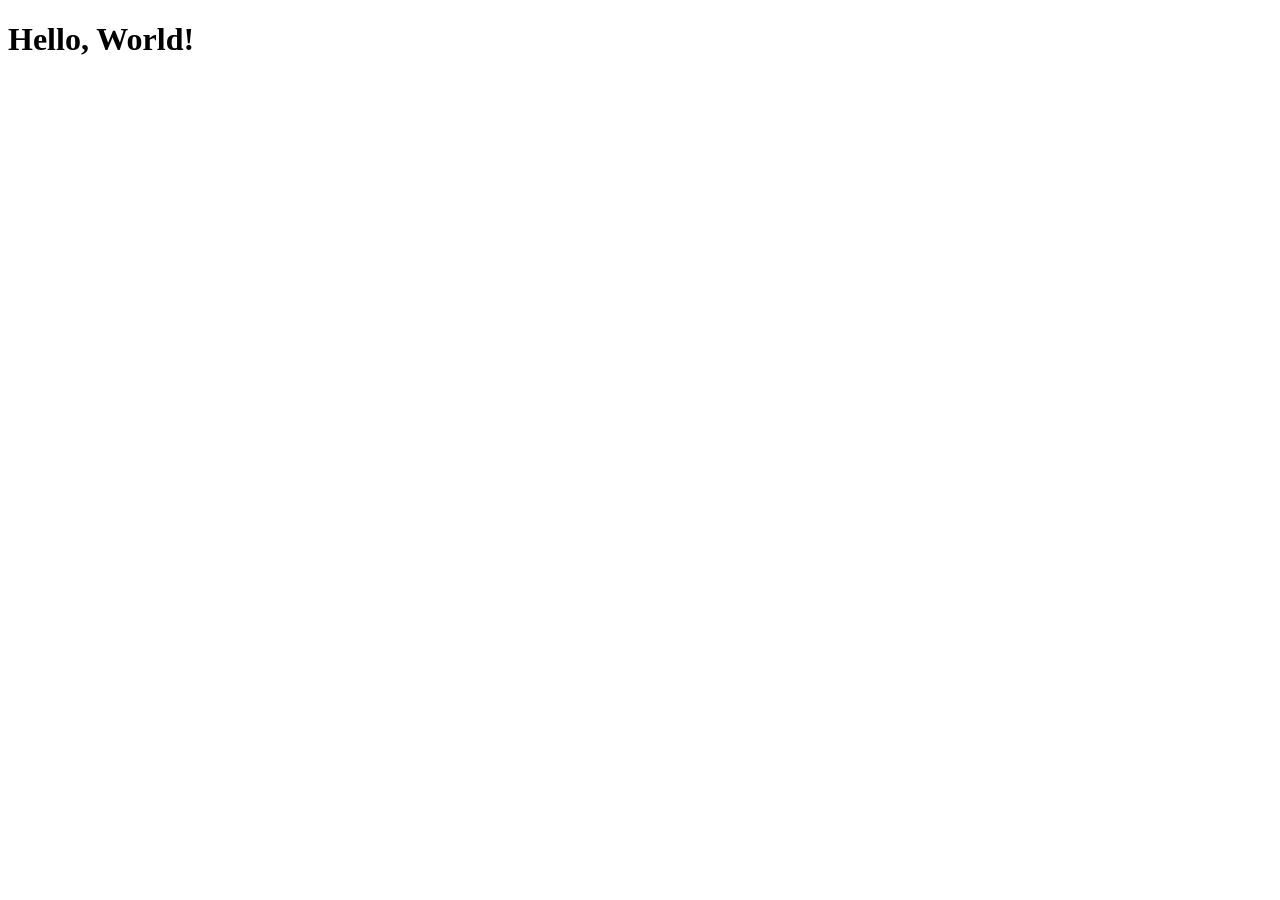
==== index.html @ 5b1b07e7 "initial commit" ====
<!DOCTYPE html>
<html lang="en">
<head>
    <meta charset="UTF-8">
    <meta name="viewport" content="width=device-width, initial-scale=1.0">
    <title>My Portfolio</title>

    <!-- CSS -->
    <link rel="stylesheet" href="style.css">
</head>
<body>

    <!-- Your content starts here -->
    <h1>Hello, World!</h1>

    <!-- JavaScript -->
    <script src="script.js"></script>
</body>
</html>
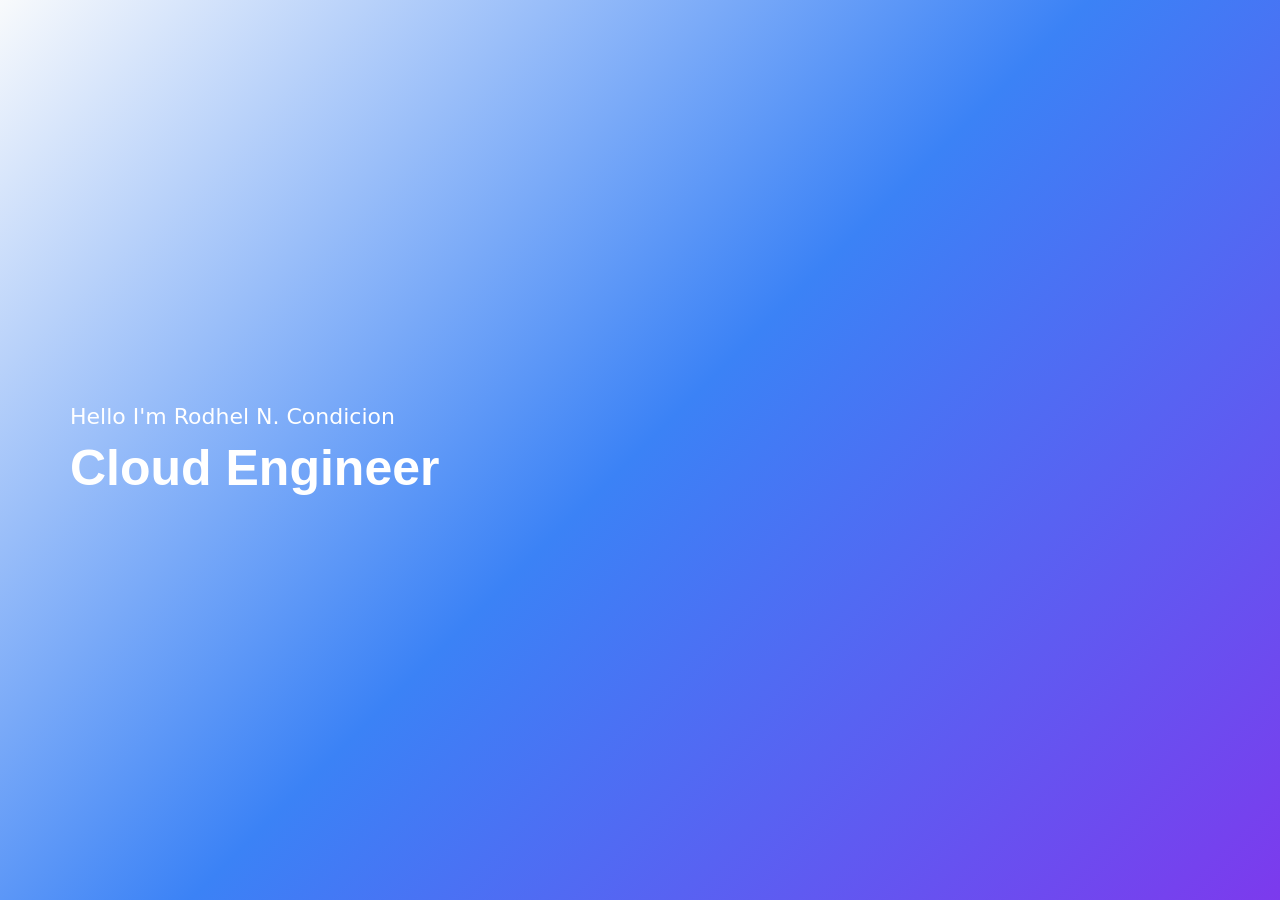
==== commit 4e6185e4: "add content in her section" ====
--- a/index.html
+++ b/index.html
@@ -1,19 +1,19 @@
 <!DOCTYPE html>
 <html lang="en">
 <head>
-    <meta charset="UTF-8">
-    <meta name="viewport" content="width=device-width, initial-scale=1.0">
-    <title>My Portfolio</title>
+  <meta charset="UTF-8">
+  <meta name="viewport" content="width=device-width, initial-scale=1.0">
+  <title>Portfolio Hero</title>
 
-    <!-- CSS -->
-    <link rel="stylesheet" href="style.css">
+  <link rel="stylesheet" href="style.css">
 </head>
 <body>
 
-    <!-- Your content starts here -->
-    <h1>Hello, World!</h1>
+  <body>
 
-    <!-- JavaScript -->
-    <script src="script.js"></script>
+  <p class="intro">Hello I'm Rodhel N. Condicion</p>
+  <h1 class="title">Cloud Engineer</h1>
+
+</body>
 </body>
 </html>
--- a/style.css
+++ b/style.css
@@ -0,0 +1,37 @@
+/* Reset */
+* {
+  margin: 0;
+  padding: 0;
+  box-sizing: border-box;
+}
+
+/* Layout */
+body {
+  height: 100vh;
+  display: flex;
+  flex-direction: column;
+  justify-content: center;
+  align-items: flex-start;
+
+  padding-left: 70px;
+
+  font-family: system-ui, sans-serif;
+  color: white;
+
+  background: linear-gradient(135deg, #f8fafc, #3b82f6, #7c3aed);
+}
+
+/* Line 1 */
+.intro{
+  font-size: 22px;
+  font-family:system-ui, -apple-system, BlinkMacSystemFont, 'Segoe UI', Roboto, Oxygen, Ubuntu, Cantarell, 'Open Sans', 'Helvetica Neue', sans-serif;
+  font-weight: 400;
+}
+
+/* Line 2 (bold) */
+.title {
+  margin-top: 10px;
+  font-size: 50px;
+  font-weight: 700;
+  font-family: Verdana, Geneva, Tahoma, sans-serif;
+}
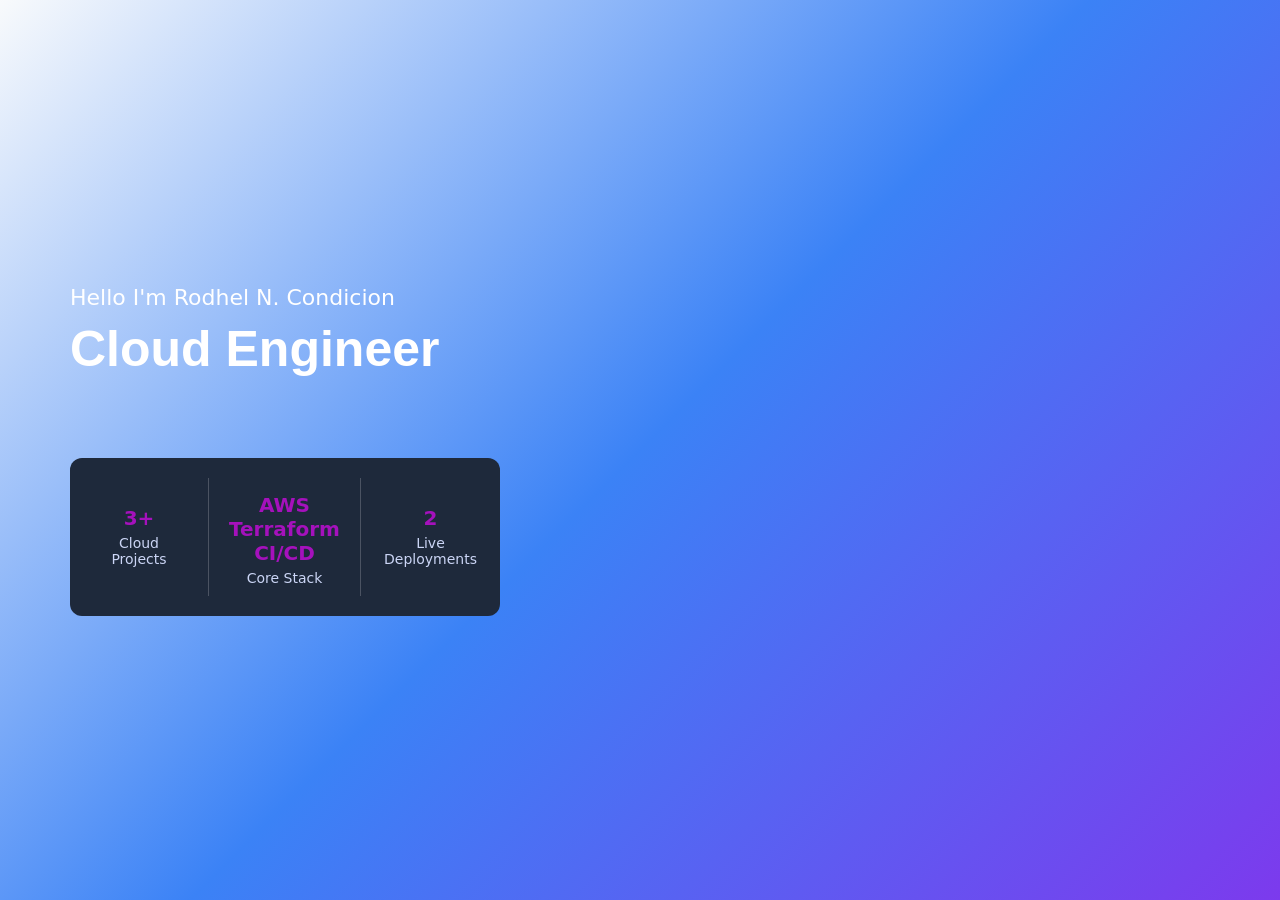
==== commit 9c0201c8: "add Dockerfile" ====
--- a/index.html
+++ b/index.html
@@ -13,6 +13,23 @@
 
   <p class="intro">Hello I'm Rodhel N. Condicion</p>
   <h1 class="title">Cloud Engineer</h1>
+  
+<div class="gray_box">
+  <div class="col">
+    <h3>3+</h3>
+    <p>Cloud Projects</p>
+  </div>
+
+  <div class="col">
+    <h3><h3>AWS  Terraform  CI/CD</h3></h3>
+    <p>Core Stack</p>
+  </div>
+
+  <div class="col">
+    <h3>2</h3>
+    <p>Live Deployments</p>
+  </div>
+</div>
 
 </body>
 </body>
--- a/style.css
+++ b/style.css
@@ -1,37 +1,70 @@
-/* Reset */
 * {
   margin: 0;
   padding: 0;
   box-sizing: border-box;
 }
 
-/* Layout */
 body {
   height: 100vh;
   display: flex;
   flex-direction: column;
   justify-content: center;
   align-items: flex-start;
-
   padding-left: 70px;
-
   font-family: system-ui, sans-serif;
   color: white;
-
   background: linear-gradient(135deg, #f8fafc, #3b82f6, #7c3aed);
 }
 
-/* Line 1 */
-.intro{
+/* Move the entire gray_box downward without affecting internal columns */
+.gray_box {
+  display: grid;
+  grid-template-columns: repeat(3, 1fr);
+  align-items: stretch; /* make all columns equal height */
+  width: 430px;
+  padding: 20px 0;
+  background-color: #1e293b;
+  border-radius: 12px;
+  margin-top: 80px; /* Adjust this value to move it down as needed */
+  text-align: center;
+}
+
+.intro {
   font-size: 22px;
-  font-family:system-ui, -apple-system, BlinkMacSystemFont, 'Segoe UI', Roboto, Oxygen, Ubuntu, Cantarell, 'Open Sans', 'Helvetica Neue', sans-serif;
+  font-family: system-ui, -apple-system, BlinkMacSystemFont, 'Segoe UI', Roboto, Oxygen, Ubuntu, Cantarell, 'Open Sans', 'Helvetica Neue', sans-serif;
   font-weight: 400;
 }
 
-/* Line 2 (bold) */
 .title {
   margin-top: 10px;
   font-size: 50px;
   font-weight: 700;
   font-family: Verdana, Geneva, Tahoma, sans-serif;
+}
+
+/* Each column */
+.gray_box .col {
+  display: flex;
+  flex-direction: column;
+  justify-content: center; /* center content vertically */
+  align-items: center;     /* center content horizontally */
+  padding: 10px 20px;
+}
+
+/* Vertical lines between columns, except last */
+.gray_box .col:not(:last-child) {
+  border-right: 1px solid rgba(255,255,255,0.2);
+}
+
+/* Top numbers in each column */
+.gray_box h3 {
+  color: #a511bc;
+  font-size: 20px;
+  margin-bottom: 5px;
+}
+
+/* Bottom descriptive text in each column */
+.gray_box p {
+  font-size: 14px;
+  color: #cbd5f5;
 }
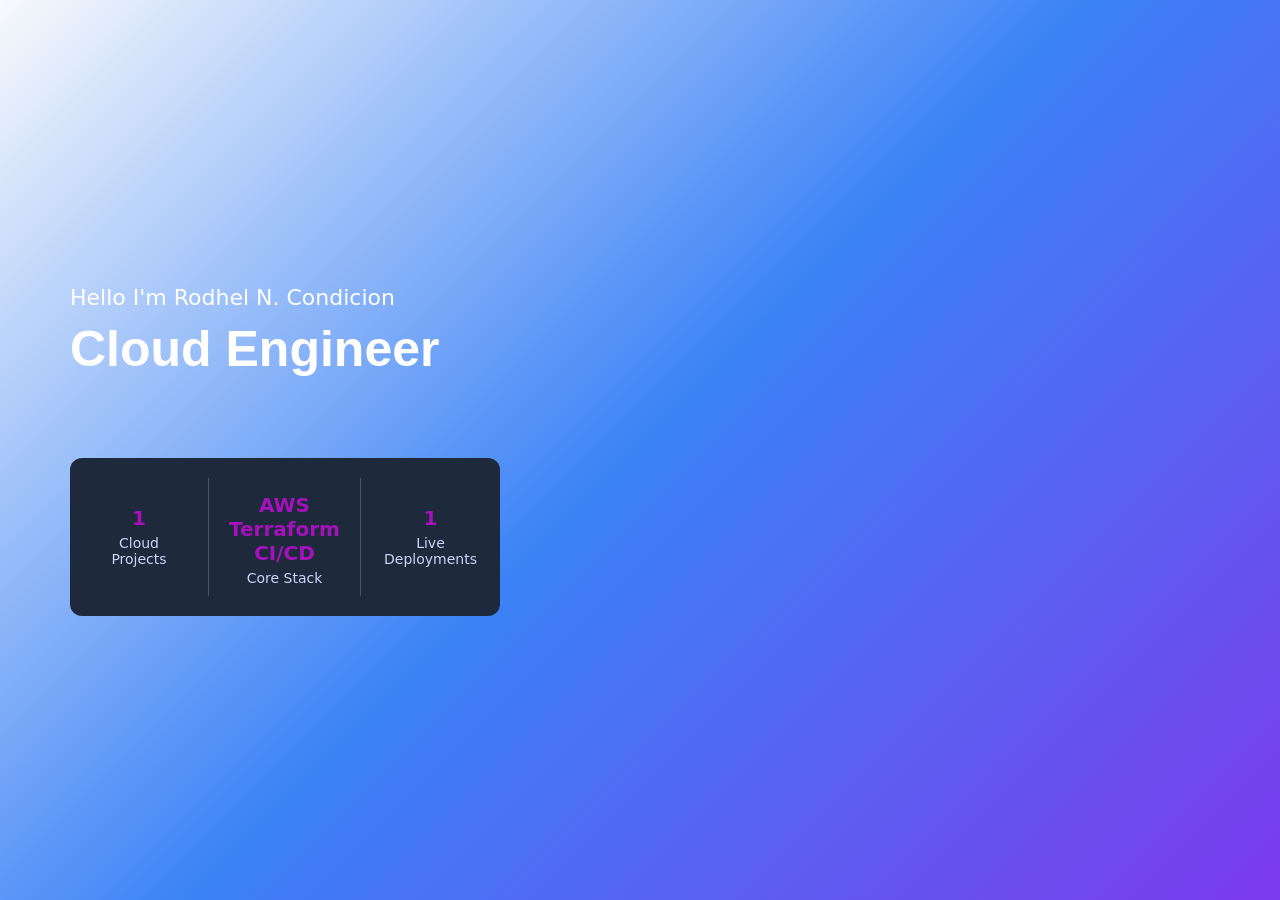
==== commit 803dd443: "update how many projects" ====
--- a/index.html
+++ b/index.html
@@ -16,7 +16,7 @@
   
 <div class="gray_box">
   <div class="col">
-    <h3>3+</h3>
+    <h3>1</h3>
     <p>Cloud Projects</p>
   </div>
 
@@ -26,7 +26,7 @@
   </div>
 
   <div class="col">
-    <h3>2</h3>
+    <h3>1</h3>
     <p>Live Deployments</p>
   </div>
 </div>
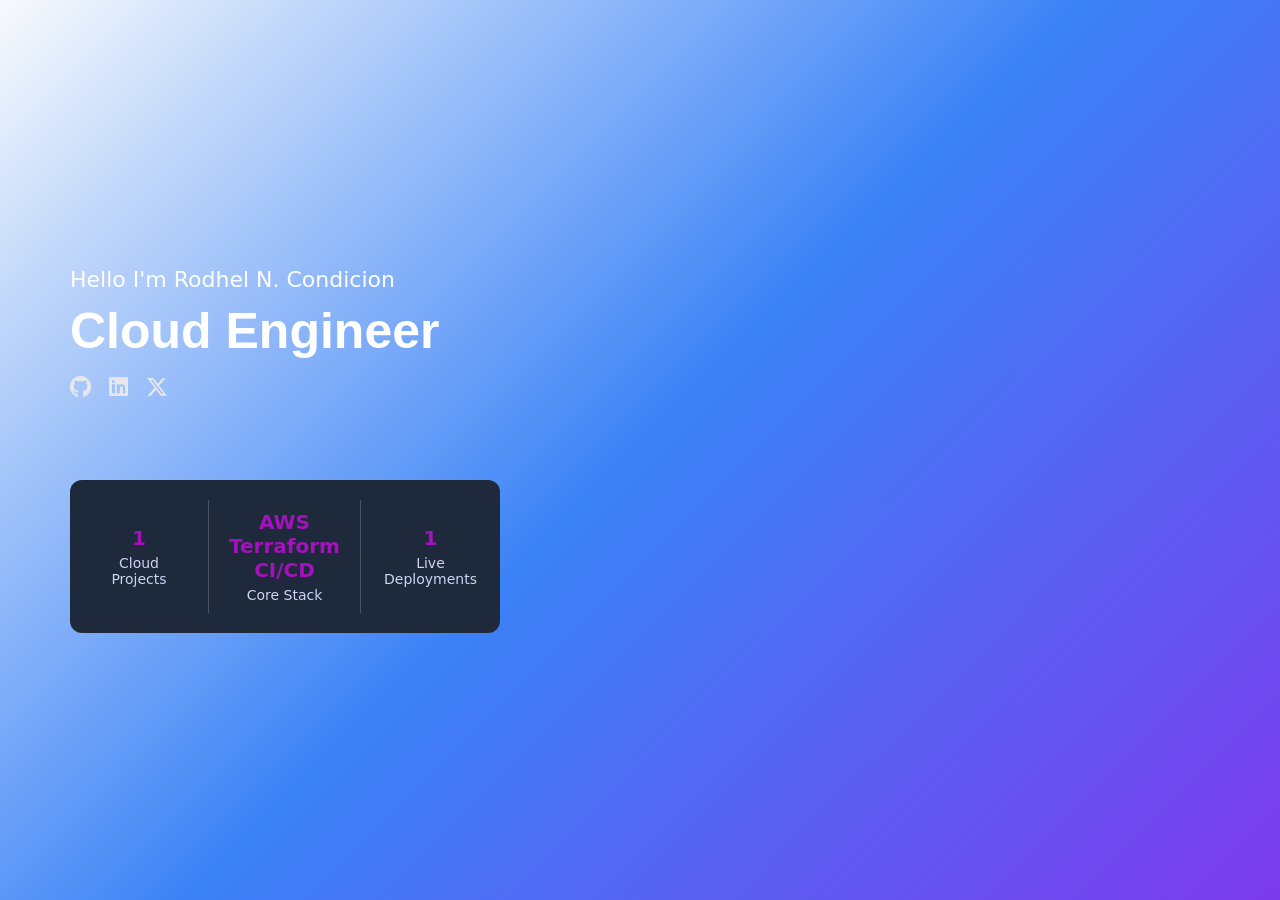
==== commit 78354d01: "add quick contacks" ====
--- a/index.html
+++ b/index.html
@@ -6,31 +6,39 @@
   <title>Portfolio Hero</title>
 
   <link rel="stylesheet" href="style.css">
+
+  <!-- Font Awesome -->
+  <link rel="stylesheet" href="https://cdnjs.cloudflare.com/ajax/libs/font-awesome/6.5.0/css/all.min.css">
 </head>
+
 <body>
-
-  <body>
 
   <p class="intro">Hello I'm Rodhel N. Condicion</p>
   <h1 class="title">Cloud Engineer</h1>
-  
-<div class="gray_box">
-  <div class="col">
-    <h3>1</h3>
-    <p>Cloud Projects</p>
+
+  <!-- SOCIAL ICONS -->
+  <div class="socials">
+    <a href="https://github.com/" target="_blank"><i class="fa-brands fa-github"></i></a>
+    <a href="https://linkedin.com/" target="_blank"><i class="fa-brands fa-linkedin"></i></a>
+    <a href="https://twitter.com/" target="_blank"><i class="fa-brands fa-x-twitter"></i></a>
   </div>
 
-  <div class="col">
-    <h3><h3>AWS  Terraform  CI/CD</h3></h3>
-    <p>Core Stack</p>
+  <div class="gray_box">
+    <div class="col">
+      <h3>1</h3>
+      <p>Cloud Projects</p>
+    </div>
+
+    <div class="col">
+      <h3>AWS Terraform CI/CD</h3>
+      <p>Core Stack</p>
+    </div>
+
+    <div class="col">
+      <h3>1</h3>
+      <p>Live Deployments</p>
+    </div>
   </div>
 
-  <div class="col">
-    <h3>1</h3>
-    <p>Live Deployments</p>
-  </div>
-</div>
-
-</body>
 </body>
 </html>
--- a/style.css
+++ b/style.css
@@ -16,22 +16,8 @@
   background: linear-gradient(135deg, #f8fafc, #3b82f6, #7c3aed);
 }
 
-/* Move the entire gray_box downward without affecting internal columns */
-.gray_box {
-  display: grid;
-  grid-template-columns: repeat(3, 1fr);
-  align-items: stretch; /* make all columns equal height */
-  width: 430px;
-  padding: 20px 0;
-  background-color: #1e293b;
-  border-radius: 12px;
-  margin-top: 80px; /* Adjust this value to move it down as needed */
-  text-align: center;
-}
-
 .intro {
   font-size: 22px;
-  font-family: system-ui, -apple-system, BlinkMacSystemFont, 'Segoe UI', Roboto, Oxygen, Ubuntu, Cantarell, 'Open Sans', 'Helvetica Neue', sans-serif;
   font-weight: 400;
 }
 
@@ -42,29 +28,78 @@
   font-family: Verdana, Geneva, Tahoma, sans-serif;
 }
 
-/* Each column */
+/* SOCIAL ICONS */
+.socials {
+  display: flex;
+  gap: 18px;
+  margin-top: 15px;
+}
+
+.socials a {
+  color: #e5e7eb;
+  font-size: 22px;
+  transition: 0.3s;
+  text-decoration: none;
+}
+
+.socials a:hover {
+  color: #1d4ed8;
+  transform: translateY(-3px);
+}
+
+/* BOX */
+.gray_box {
+  display: grid;
+  grid-template-columns: repeat(3, 1fr);
+  align-items: stretch;
+  width: 430px;
+  padding: 20px 0;
+  background-color: #1e293b;
+  border-radius: 12px;
+  margin-top: 80px;
+  text-align: center;
+}
+
 .gray_box .col {
   display: flex;
   flex-direction: column;
-  justify-content: center; /* center content vertically */
-  align-items: center;     /* center content horizontally */
+  justify-content: center;
+  align-items: center;
   padding: 10px 20px;
 }
 
-/* Vertical lines between columns, except last */
 .gray_box .col:not(:last-child) {
   border-right: 1px solid rgba(255,255,255,0.2);
 }
 
-/* Top numbers in each column */
 .gray_box h3 {
   color: #a511bc;
   font-size: 20px;
   margin-bottom: 5px;
 }
 
-/* Bottom descriptive text in each column */
 .gray_box p {
   font-size: 14px;
   color: #cbd5f5;
-}+}
+
+/* TECH STACK */
+.tech_stack {
+  display: flex;
+  align-items: center;
+  gap: 30px;
+  margin-top: 40px;
+}
+
+.tech_stack img {
+  height: 40px;
+  filter: brightness(0) invert(1);
+  opacity: 0.8;
+  transition: 0.3s;
+}
+
+.tech_stack img:hover {
+  opacity: 1;
+  transform: translateY(-4px) scale(1.1);
+}
+
